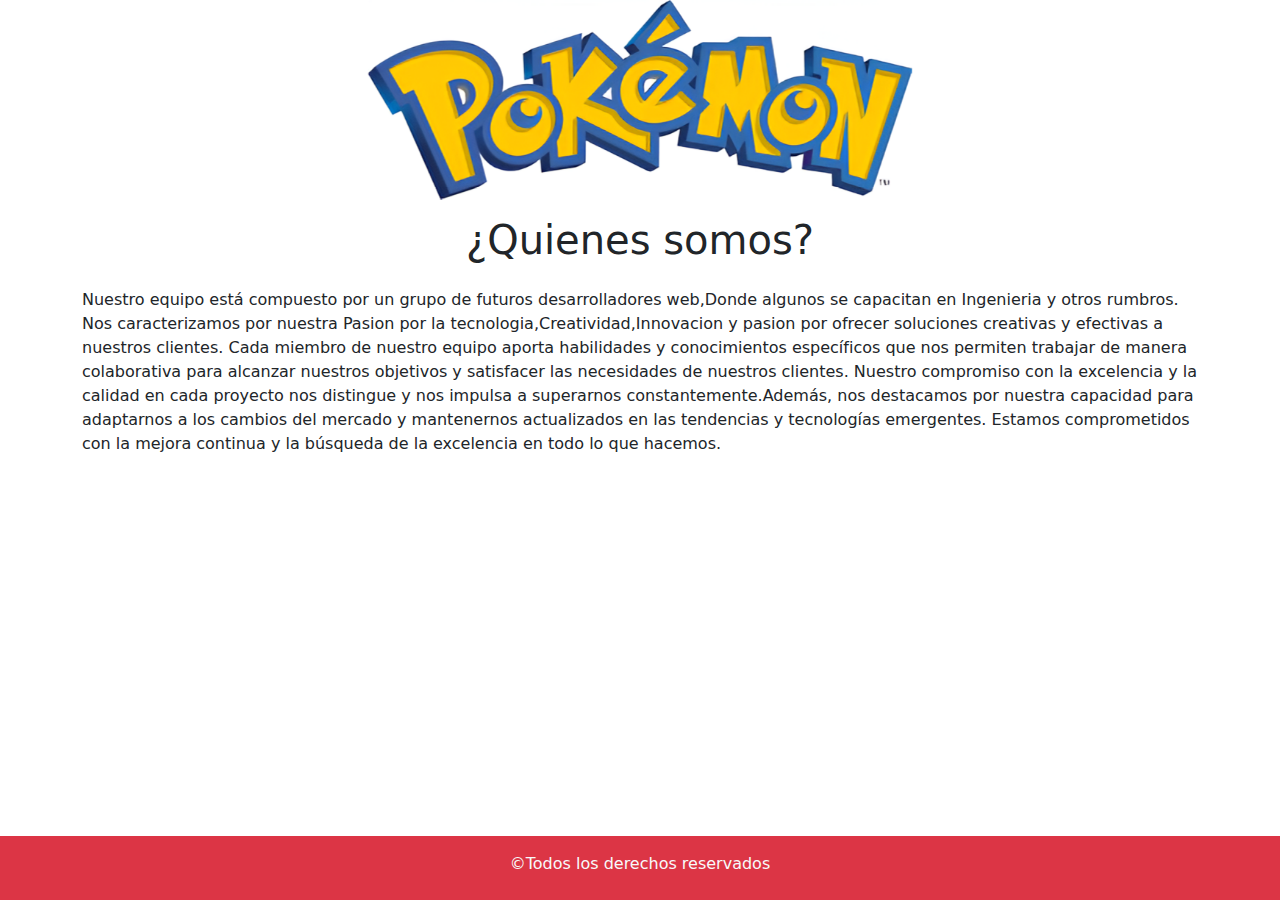
==== pages/Nosotros.html @ d3f8ff73 "Merge branch 'dev1' into footer" ====
<!DOCTYPE html>
<html lang="es">
  <head>
    <meta charset="UTF-8" />
    <meta name="viewport" content="width=device-width, initial-scale=1.0" />
    <meta name="author" content="" />
    <meta name="descripcion" />
    <meta name="keywords" />
    <link rel="stylesheet" href="../css/bootstrap.min.css" />
    <link
      rel="stylesheet"
      href="https://cdn.jsdelivr.net/npm/bootstrap-icons@1.11.3/font/bootstrap-icons.min.css"
    />
    <link rel="stylesheet" href="../css/style.css" />
    <title>Pokedex</title>
  </head>
  <body>
    <header></header>
    <main>
      <div id="sliderNosotros" class="carousel slide">
        <div class="carousel-indicators">
          <button
            type="button"
            data-bs-target="#sliderNosotros"
            data-bs-slide-to="0"
            class="active"
            aria-current="true"
            aria-label="Slide 1"
          ></button>
          <button
            type="button"
            data-bs-target="#sliderNosotros"
            data-bs-slide-to="1"
            aria-label="Slide 2"
          ></button>
          <button
            type="button"
            data-bs-target="#sliderNosotros"
            data-bs-slide-to="2"
            aria-label="Slide 3"
          ></button>
        </div>
        <div class="carousel-inner">
          <div class="carousel-item active">
            <img
              src="../img/imgNosotros/pokemonlogohd.png"
              class="d-block w-auto mx-auto imgcarousel"
              alt="pokemon"
            />
          </div>
          <div class="carousel-item">
            <img
              src="../img/imgNosotros/pokemones.jpeg"
              class="d-block w-100 imgcarousel"
              alt="pokemones"
            />
          </div>
          <div class="carousel-item">
            <img
              src="../img/imgNosotros/personajes.png"
              class="d-block w-100 imgcarousel"
              alt="personajes"
            />
          </div>
        </div>
        <button
          class="carousel-control-prev"
          type="button"
          data-bs-target="#sliderNosotros"
          data-bs-slide="prev"
        >
          <span class="carousel-control-prev-icon" aria-hidden="true"></span>
          <span class="visually-hidden">Previous</span>
        </button>
        <button
          class="carousel-control-next"
          type="button"
          data-bs-target="#sliderNosotros"
          data-bs-slide="next"
        >
          <span class="carousel-control-next-icon" aria-hidden="true"></span>
          <span class="visually-hidden">Next</span>
        </button>
      </div>

      <section class="container">
        <h2 class="h1 text-center py-2 my-2">¿Quienes somos?</h2>
        <p class="py-2 mb-4 mt-2">
          Nuestro equipo está compuesto por un grupo de futuros desarrolladores
          web,Donde algunos se capacitan en Ingenieria y otros rumbros. Nos
          caracterizamos por nuestra Pasion por la
          tecnologia,Creatividad,Innovacion y pasion por ofrecer soluciones
          creativas y efectivas a nuestros clientes. Cada miembro de nuestro
          equipo aporta habilidades y conocimientos específicos que nos permiten
          trabajar de manera colaborativa para alcanzar nuestros objetivos y
          satisfacer las necesidades de nuestros clientes. Nuestro compromiso
          con la excelencia y la calidad en cada proyecto nos distingue y nos
          impulsa a superarnos constantemente.Además, nos destacamos por nuestra
          capacidad para adaptarnos a los cambios del mercado y mantenernos
          actualizados en las tendencias y tecnologías emergentes. Estamos
          comprometidos con la mejora continua y la búsqueda de la excelencia en
          todo lo que hacemos.
        </p>
      </section>
    </main>

    <footer class="bg-danger text-light py-2 text-center">
      <p class="mt-2">&copy;Todos los derechos reservados</p>
    </footer>
  </body>
  <script src="https://cdnjs.cloudflare.com/ajax/libs/popper.js/2.11.6/umd/popper.min.js"></script>
  <script src="../js/bootstrap.min.js"></script>
</html>
---- css/style.css ----
body {
    min-height: 100vh;
    display: flex;
    flex-direction: column;
  }

main{
    flex-wrap: wrap;
    flex-grow: 1;
}

.imgcarousel{
    height: 200px;
    object-fit: cover;
    object-position: 50% 30%;
  }

  @media all and (min-width: 992px) {
    .imgcarousel{
      height: 500x;
      object-position: 50% 30%;
    }
  }
  @media all and (min-width: 730px) {
    .imgcarousel{
      height: 400x;
      object-position: 40% 40%;
    }
  }
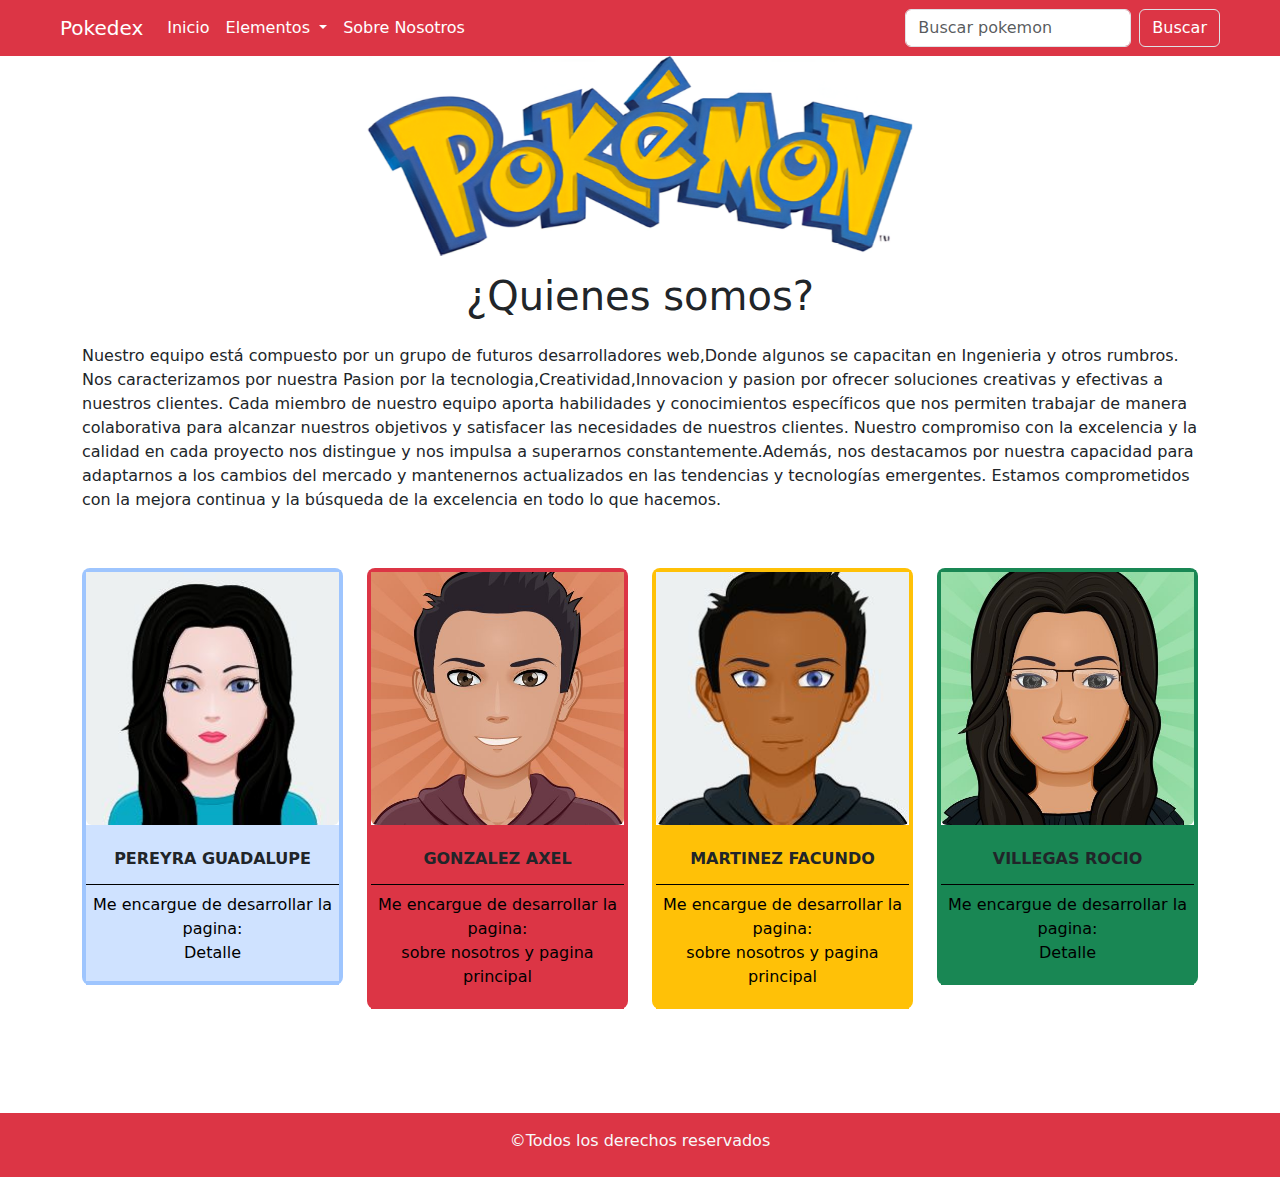
==== commit 717d0817: "se agrego la parte de tarjetas a nosotros" ====
--- a/pages/Nosotros.html
+++ b/pages/Nosotros.html
@@ -15,7 +15,39 @@
     <title>Pokedex</title>
   </head>
   <body>
-    <header></header>
+    <header>
+      <nav class="navbar navbar-expand-lg bg-danger ">
+        <div class="container-fluid">
+          <a class="navbar-brand text-white ms-md-5 " href="./index.html">Pokedex</a>
+          <button class="navbar-toggler" type="button" data-bs-toggle="collapse" data-bs-target="#navbarSupportedContent" aria-controls="navbarSupportedContent" aria-expanded="false" aria-label="Toggle navigation">
+            <span class="navbar-toggler-icon"></span>
+          </button>
+          <div class="collapse navbar-collapse" id="navbarSupportedContent">
+            <ul class="navbar-nav me-auto mb-2 mb-lg-0">
+              <li class="nav-item " >
+                <a class="nav-link active text-white" aria-current="page" href="./index.html">Inicio</a>
+              </li>
+             
+              <li class="nav-item dropdown">
+                <a class="nav-link dropdown-toggle text-white" href="#" role="button" data-bs-toggle="dropdown" aria-expanded="false">
+                  Elementos
+                </a>
+                <ul class="dropdown-menu">
+                 
+                </ul>
+              </li>
+              <li class="nav-item">
+                <a class="nav-link text-white" href="./pages/Nosotros.html">Sobre Nosotros</a>
+              </li>
+            </ul>
+            <form class="d-flex me-md-5 " role="search">
+              <input class="form-control me-2" type="search" placeholder="Buscar pokemon" aria-label="Search">
+              <button class="btn btn-outline-success text-white border" type="submit">Buscar</button>
+            </form> 
+          </div>
+        </div>
+      </nav>
+    </header>
     <main>
       <div id="sliderNosotros" class="carousel slide">
         <div class="carousel-indicators">
@@ -102,6 +134,108 @@
           todo lo que hacemos.
         </p>
       </section>
+
+
+
+      <section class="container mt-2 mb-5 pb-3 justify-content-center">
+        <div class="row">
+          <div class="col-md-3 my-4 col-6">
+            <div
+              class="rounded-3 border-top border-start border-end border-4  border-primary-subtle "
+            >
+              
+                <img
+                  src="/img/nosotrosperfil/guada.jpg"
+                  alt="guadalupe pereyra"
+                  class="w-100 h-100 rounded-bottom"
+                />
+                   <div class="bg-primary-subtle">
+                    <h6 class="d-block text-center text-BLACK pt-4 fw-bold border-bottom border-black pb-3 ">PEREYRA GUADALUPE</h6>
+                
+                    <p class="d-block text-center text-black  pb-md-3  border-bottom border-4 border-primary-subtle">Me encargue de desarrollar la pagina: <br> Detalle</p>
+                      
+                   </div>
+                 
+              
+                
+            </div>
+          </div>
+
+          <div class="col-md-3 my-4 col-6">
+            <div class="rounded-3 border-top border-start border-end border-4 border-danger">
+             
+                <img
+                  src="/img/nosotrosperfil/axel.jpg"
+                  alt="gonzalez Axel"
+                  class="w-100 h-100 rounded-bottom"
+                />
+                   <div class="bg-danger">
+                    <h6 class="d-block text-center text-BLACK pt-4 fw-bold border-bottom border-black pb-3">GONZALEZ AXEL</h6>
+               
+                    <p class="d-block text-center text-black  pb-md-3 border-bottom border-4 border-danger">Me encargue de desarrollar la pagina: <br>sobre nosotros y pagina principal</p>
+    
+                   </div>
+              
+              
+             
+            </div>
+          </div>
+
+
+
+
+          <div class="col-md-3 my-4 col-6">
+            <div class="rounded-3 border-top border-start border-end border-4 border-warning">
+             
+                <img
+                  src="/img/nosotrosperfil/facundo.jpg"
+                  alt="martinez facundo"
+                  class="w-100 h-100 rounded-bottom"
+                />
+                <div  class="bg-warning">
+                  <h6 class="d-block text-center text-BLACK pt-4 fw-bold border-bottom border-black pb-3">MARTINEZ FACUNDO</h6>
+                  <p class="d-block text-center text-black  pb-md-3 border-bottom border-4 border-warning">Me encargue de desarrollar la pagina: <br>sobre nosotros y pagina principal</p>
+               
+
+                </div>
+              
+            </div>
+          </div>
+
+
+
+
+
+          <div class="col-md-3 my-4 col-6">
+            <div class="rounded-3 border-top border-start border-end border-4 border-success">
+              
+                <img
+                  src="/img/nosotrosperfil/rocio.jpg"
+                  alt="villagas rocio"
+                  class="w-100 h-100 rounded-bottom"
+                />
+                  <div class="bg-success">
+                    <h6 class="d-block text-center text-BLACK pt-4 fw-bold  border-bottom border-black pb-3">VILLEGAS ROCIO</h6>
+                
+                    <p class="d-block text-center text-black  pb-md-3 pb-5 border-bottom border-4 border-success">Me encargue de desarrollar la pagina: <br> Detalle</p>
+    
+                  </div>
+              
+              
+              
+            </div>
+          </div>
+
+
+        
+        </div>
+      </section>
+
+
+
+
+
+
     </main>
 
     <footer class="bg-danger text-light py-2 text-center">
--- a/css/style.css
+++ b/css/style.css
@@ -1,4 +1,48 @@
 
+
+* {
+  padding: 0;
+  margin: 0;
+}
+
+.imgp {
+  width: 100%;
+  height: auto;
+  object-fit: cover;
+}
+
+.br {
+  width: 5px;
+}
+
+.card {
+  border: 1px solid #ccc;
+  border-radius: 8px;
+  box-shadow: 0 4px 8px rgba(0, 0, 0, 0.1);
+  background-color: #fff;
+  transition: transform 0.2s;
+}
+
+.card:hover {
+  transform: translateY(-10px);
+  transition: transform 0.2s;
+}
+
+.bgpoke{
+    background: #fff url(../img/imgpokemones/container_bg.png);
+}
+
+.colorpill{
+    background-color: rgb(66, 12, 66);
+}
+
+.colorfuergo{
+    background-color: orange;
+}
+
+.volador{
+    background-color: grey;
+}
 
 body {
     min-height: 100vh;
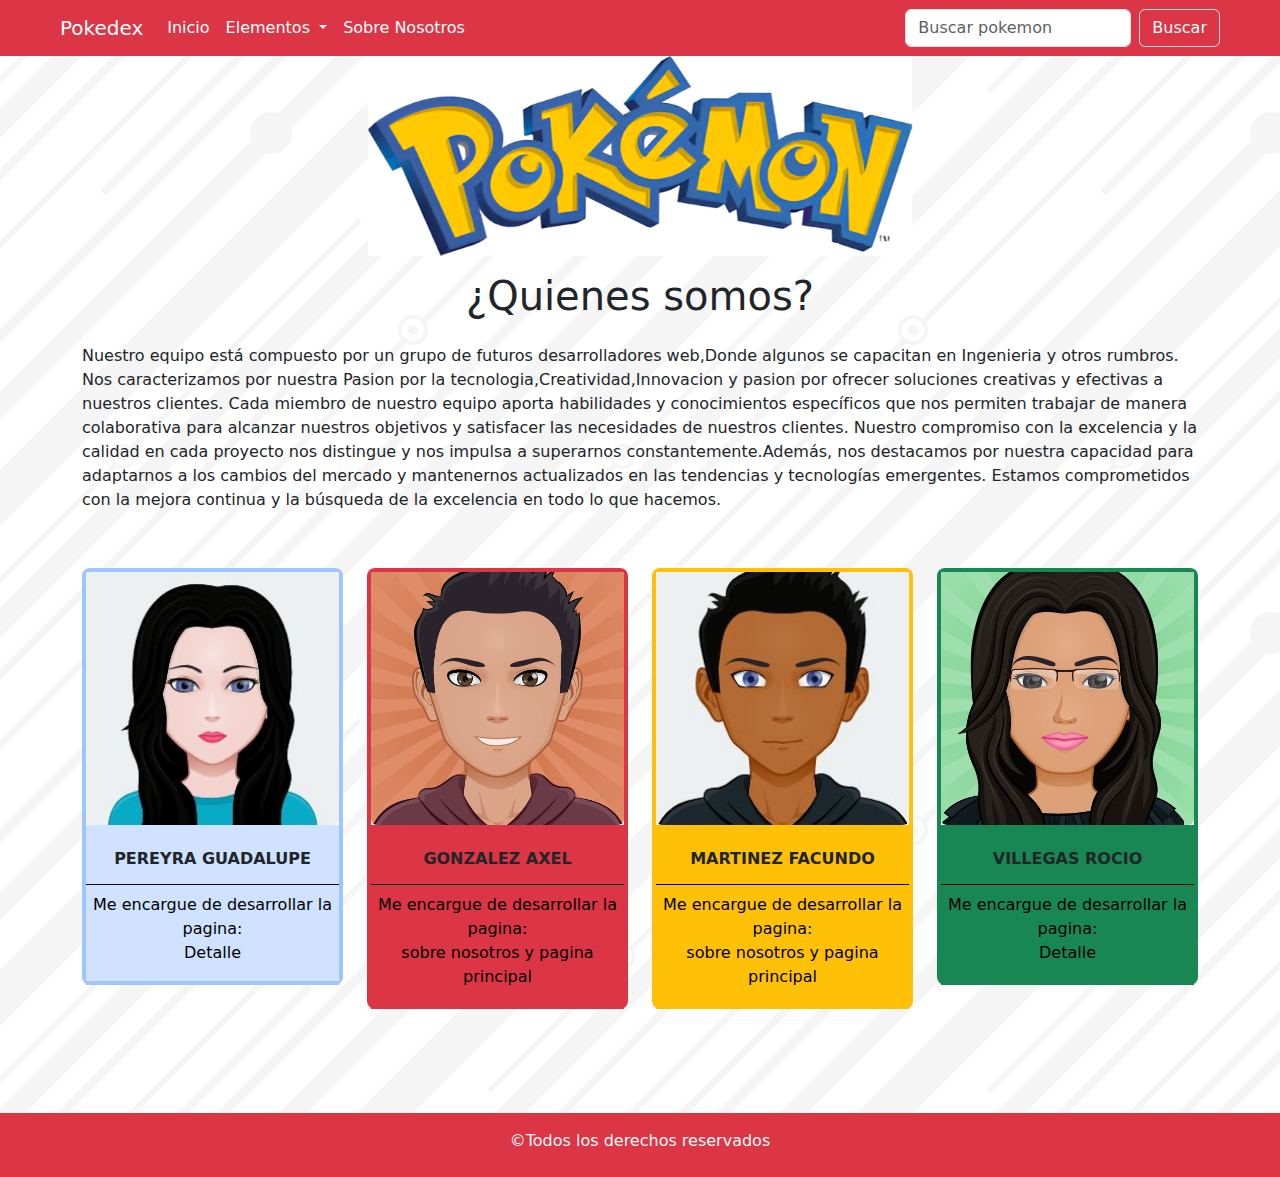
==== commit 6db57df9: "agregamos el detalle del pokemos y evaluciones" ====
--- a/pages/Nosotros.html
+++ b/pages/Nosotros.html
@@ -16,39 +16,92 @@
   </head>
   <body>
     <header>
-      <nav class="navbar navbar-expand-lg bg-danger ">
+      <nav class="navbar navbar-expand-lg bg-danger">
         <div class="container-fluid">
-          <a class="navbar-brand text-white ms-md-5 " href="./index.html">Pokedex</a>
-          <button class="navbar-toggler" type="button" data-bs-toggle="collapse" data-bs-target="#navbarSupportedContent" aria-controls="navbarSupportedContent" aria-expanded="false" aria-label="Toggle navigation">
+          <a class="navbar-brand text-white ms-md-5" href="/index.html"
+            >Pokedex</a
+          >
+          <button
+            class="navbar-toggler"
+            type="button"
+            data-bs-toggle="collapse"
+            data-bs-target="#navbarSupportedContent"
+            aria-controls="navbarSupportedContent"
+            aria-expanded="false"
+            aria-label="Toggle navigation"
+          >
             <span class="navbar-toggler-icon"></span>
           </button>
           <div class="collapse navbar-collapse" id="navbarSupportedContent">
             <ul class="navbar-nav me-auto mb-2 mb-lg-0">
-              <li class="nav-item " >
-                <a class="nav-link active text-white" aria-current="page" href="./index.html">Inicio</a>
+              <li class="nav-item">
+                <a
+                  class="nav-link active text-white"
+                  aria-current="page"
+                  href="/index.html"
+                  >Inicio</a
+                >
               </li>
-             
+
               <li class="nav-item dropdown">
-                <a class="nav-link dropdown-toggle text-white" href="#" role="button" data-bs-toggle="dropdown" aria-expanded="false">
+                <a
+                  class="nav-link dropdown-toggle text-white"
+                  href="#"
+                  role="button"
+                  data-bs-toggle="dropdown"
+                  aria-expanded="false"
+                >
                   Elementos
                 </a>
-                <ul class="dropdown-menu">
-                 
+                <ul
+                  class="dropdown-menu bg-danger"
+                  aria-labelledby="MenuDeCategorias"
+                >
+                  <li>
+                    <a class="dropdown-item text-white" href="#">Agua</a>
+                  </li>
+                  <li>
+                    <a class="dropdown-item text-white" href="#">Fuego</a>
+                  </li>
+                  <li>
+                    <a class="dropdown-item text-white" href="#">Tierra</a>
+                  </li>
+                  <li>
+                    <a class="dropdown-item text-white" href="#">Viento</a>
+                  </li>
+                  <li>
+                    <a class="dropdown-item text-white" href="#">Volador</a>
+                  </li>
+                  <li>
+                    <a class="dropdown-item text-white" href="#">Hierro</a>
+                  </li>
                 </ul>
               </li>
               <li class="nav-item">
-                <a class="nav-link text-white" href="./pages/Nosotros.html">Sobre Nosotros</a>
+                <a class="nav-link text-white" href="/pages/Nosotros.html"
+                  >Sobre Nosotros</a
+                >
               </li>
             </ul>
-            <form class="d-flex me-md-5 " role="search">
-              <input class="form-control me-2" type="search" placeholder="Buscar pokemon" aria-label="Search">
-              <button class="btn btn-outline-success text-white border" type="submit">Buscar</button>
-            </form> 
+            <form class="d-flex me-md-5" role="search">
+              <input
+                class="form-control me-2"
+                type="search"
+                placeholder="Buscar pokemon"
+                aria-label="Search"
+              />
+              <button
+                class="btn btn-outline-success text-white border"
+                type="submit"
+              >
+                Buscar
+              </button>
+            </form>
           </div>
         </div>
       </nav>
     </header>
-    <main>
+    <main class="bgpoke">
       <div id="sliderNosotros" class="carousel slide">
         <div class="carousel-indicators">
           <button
@@ -135,107 +188,112 @@
         </p>
       </section>
 
-
-
       <section class="container mt-2 mb-5 pb-3 justify-content-center">
         <div class="row">
           <div class="col-md-3 my-4 col-6">
             <div
-              class="rounded-3 border-top border-start border-end border-4  border-primary-subtle "
+              class="rounded-3 border-top border-start border-end border-4 border-primary-subtle"
             >
-              
-                <img
-                  src="/img/nosotrosperfil/guada.jpg"
-                  alt="guadalupe pereyra"
-                  class="w-100 h-100 rounded-bottom"
-                />
-                   <div class="bg-primary-subtle">
-                    <h6 class="d-block text-center text-BLACK pt-4 fw-bold border-bottom border-black pb-3 ">PEREYRA GUADALUPE</h6>
-                
-                    <p class="d-block text-center text-black  pb-md-3  border-bottom border-4 border-primary-subtle">Me encargue de desarrollar la pagina: <br> Detalle</p>
-                      
-                   </div>
-                 
-              
-                
+              <img
+                src="/img/nosotrosperfil/guada.jpg"
+                alt="guadalupe pereyra"
+                class="w-100 h-100 rounded-bottom"
+              />
+              <div class="bg-primary-subtle">
+                <h6
+                  class="d-block text-center text-BLACK pt-4 fw-bold border-bottom border-black pb-3"
+                >
+                  PEREYRA GUADALUPE
+                </h6>
+
+                <p
+                  class="d-block text-center text-black pb-md-3 border-bottom border-4 border-primary-subtle"
+                >
+                  Me encargue de desarrollar la pagina: <br />
+                  Detalle
+                </p>
+              </div>
             </div>
           </div>
 
           <div class="col-md-3 my-4 col-6">
-            <div class="rounded-3 border-top border-start border-end border-4 border-danger">
-             
-                <img
-                  src="/img/nosotrosperfil/axel.jpg"
-                  alt="gonzalez Axel"
-                  class="w-100 h-100 rounded-bottom"
-                />
-                   <div class="bg-danger">
-                    <h6 class="d-block text-center text-BLACK pt-4 fw-bold border-bottom border-black pb-3">GONZALEZ AXEL</h6>
-               
-                    <p class="d-block text-center text-black  pb-md-3 border-bottom border-4 border-danger">Me encargue de desarrollar la pagina: <br>sobre nosotros y pagina principal</p>
-    
-                   </div>
-              
-              
-             
+            <div
+              class="rounded-3 border-top border-start border-end border-4 border-danger"
+            >
+              <img
+                src="/img/nosotrosperfil/axel.jpg"
+                alt="gonzalez Axel"
+                class="w-100 h-100 rounded-bottom"
+              />
+              <div class="bg-danger">
+                <h6
+                  class="d-block text-center text-BLACK pt-4 fw-bold border-bottom border-black pb-3"
+                >
+                  GONZALEZ AXEL
+                </h6>
+
+                <p
+                  class="d-block text-center text-black pb-md-3 border-bottom border-4 border-danger"
+                >
+                  Me encargue de desarrollar la pagina: <br />sobre nosotros y
+                  pagina principal
+                </p>
+              </div>
             </div>
           </div>
 
-
-
-
           <div class="col-md-3 my-4 col-6">
-            <div class="rounded-3 border-top border-start border-end border-4 border-warning">
-             
-                <img
-                  src="/img/nosotrosperfil/facundo.jpg"
-                  alt="martinez facundo"
-                  class="w-100 h-100 rounded-bottom"
-                />
-                <div  class="bg-warning">
-                  <h6 class="d-block text-center text-BLACK pt-4 fw-bold border-bottom border-black pb-3">MARTINEZ FACUNDO</h6>
-                  <p class="d-block text-center text-black  pb-md-3 border-bottom border-4 border-warning">Me encargue de desarrollar la pagina: <br>sobre nosotros y pagina principal</p>
-               
-
-                </div>
-              
+            <div
+              class="rounded-3 border-top border-start border-end border-4 border-warning"
+            >
+              <img
+                src="/img/nosotrosperfil/facundo.jpg"
+                alt="martinez facundo"
+                class="w-100 h-100 rounded-bottom"
+              />
+              <div class="bg-warning">
+                <h6
+                  class="d-block text-center text-BLACK pt-4 fw-bold border-bottom border-black pb-3"
+                >
+                  MARTINEZ FACUNDO
+                </h6>
+                <p
+                  class="d-block text-center text-black pb-md-3 border-bottom border-4 border-warning"
+                >
+                  Me encargue de desarrollar la pagina: <br />sobre nosotros y
+                  pagina principal
+                </p>
+              </div>
             </div>
           </div>
 
-
-
-
-
           <div class="col-md-3 my-4 col-6">
-            <div class="rounded-3 border-top border-start border-end border-4 border-success">
-              
-                <img
-                  src="/img/nosotrosperfil/rocio.jpg"
-                  alt="villagas rocio"
-                  class="w-100 h-100 rounded-bottom"
-                />
-                  <div class="bg-success">
-                    <h6 class="d-block text-center text-BLACK pt-4 fw-bold  border-bottom border-black pb-3">VILLEGAS ROCIO</h6>
-                
-                    <p class="d-block text-center text-black  pb-md-3 pb-5 border-bottom border-4 border-success">Me encargue de desarrollar la pagina: <br> Detalle</p>
-    
-                  </div>
-              
-              
-              
+            <div
+              class="rounded-3 border-top border-start border-end border-4 border-success"
+            >
+              <img
+                src="/img/nosotrosperfil/rocio.jpg"
+                alt="villagas rocio"
+                class="w-100 h-100 rounded-bottom"
+              />
+              <div class="bg-success">
+                <h6
+                  class="d-block text-center text-BLACK pt-4 fw-bold border-bottom border-black pb-3"
+                >
+                  VILLEGAS ROCIO
+                </h6>
+
+                <p
+                  class="d-block text-center text-black pb-md-3 pb-5 border-bottom border-4 border-success"
+                >
+                  Me encargue de desarrollar la pagina: <br />
+                  Detalle
+                </p>
+              </div>
             </div>
           </div>
-
-
-        
         </div>
       </section>
-
-
-
-
-
-
     </main>
 
     <footer class="bg-danger text-light py-2 text-center">
@@ -244,4 +302,4 @@
   </body>
   <script src="https://cdnjs.cloudflare.com/ajax/libs/popper.js/2.11.6/umd/popper.min.js"></script>
   <script src="../js/bootstrap.min.js"></script>
-</html>+</html>
--- a/css/style.css
+++ b/css/style.css
@@ -1,5 +1,3 @@
-
-
 * {
   padding: 0;
   margin: 0;
@@ -28,50 +26,71 @@
   transition: transform 0.2s;
 }
 
-.bgpoke{
-    background: #fff url(../img/imgpokemones/container_bg.png);
+.bgpoke {
+  background: #fff url(../img/imgpokemones/container_bg.png);
 }
 
-.colorpill{
-    background-color: rgb(66, 12, 66);
+.colorpill {
+  background-color: rgb(66, 12, 66);
 }
 
-.colorfuergo{
-    background-color: orange;
+.colorfuergo {
+  background-color: orange;
 }
 
-.volador{
-    background-color: grey;
+.volador {
+  background-color: grey;
 }
 
 body {
-    min-height: 100vh;
-    display: flex;
-    flex-direction: column;
-  }
-
-main{
-    flex-wrap: wrap;
-    flex-grow: 1;
+  min-height: 100vh;
+  display: flex;
+  flex-direction: column;
 }
 
-.imgcarousel{
-    height: 200px;
-    object-fit: cover;
+main {
+  flex-wrap: wrap;
+  flex-grow: 1;
+}
+
+.imgcarousel {
+  height: 200px;
+  object-fit: cover;
+  object-position: 50% 30%;
+}
+
+@media all and (min-width: 992px) {
+  .imgcarousel {
+    height: 500x;
     object-position: 50% 30%;
   }
+  .card {
+    width: 230px;
+  }
+}
+@media all and (min-width: 730px) {
+  .imgcarousel {
+    height: 400x;
+    object-position: 40% 40%;
+  }
+}
 
-  @media all and (min-width: 992px) {
-    .imgcarousel{
-      height: 500x;
-      object-position: 50% 30%;
-    }
+.imagenCarousel {
+  height: 400px;
+  object-fit: cover;
+}
+@media all and (min-width: 992px) {
+  .imagenCarousel {
+    height: 630px;
+    object-position: 50% 20%;
+    object-fit: cover;
   }
-  @media all and (min-width: 730px) {
-    .imgcarousel{
-      height: 400x;
-      object-position: 40% 40%;
-    }
-  }
+}
 
+.bgfila1{
+  background-color: rgb(225, 230, 184);
+}
 
+.bgtajet{
+  background-color: rgb(172, 212, 169);
+}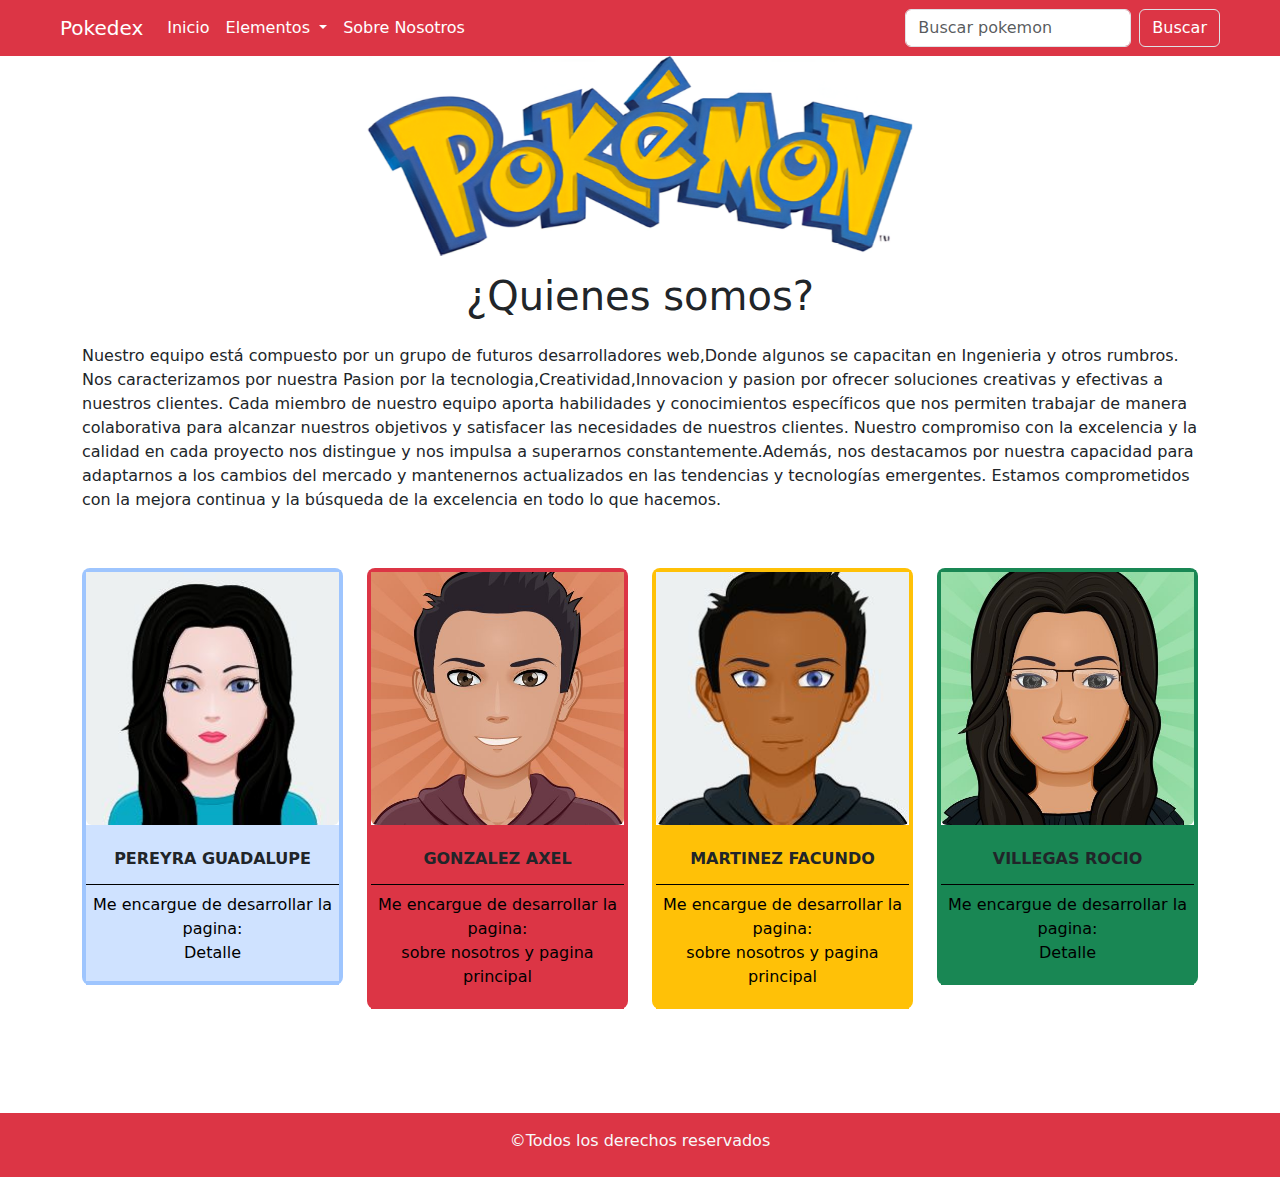
==== commit 73f3cc43: "linkeamos" ====
--- a/pages/Nosotros.html
+++ b/pages/Nosotros.html
@@ -101,7 +101,7 @@
         </div>
       </nav>
     </header>
-    <main class="bgpoke">
+    <main>
       <div id="sliderNosotros" class="carousel slide">
         <div class="carousel-indicators">
           <button
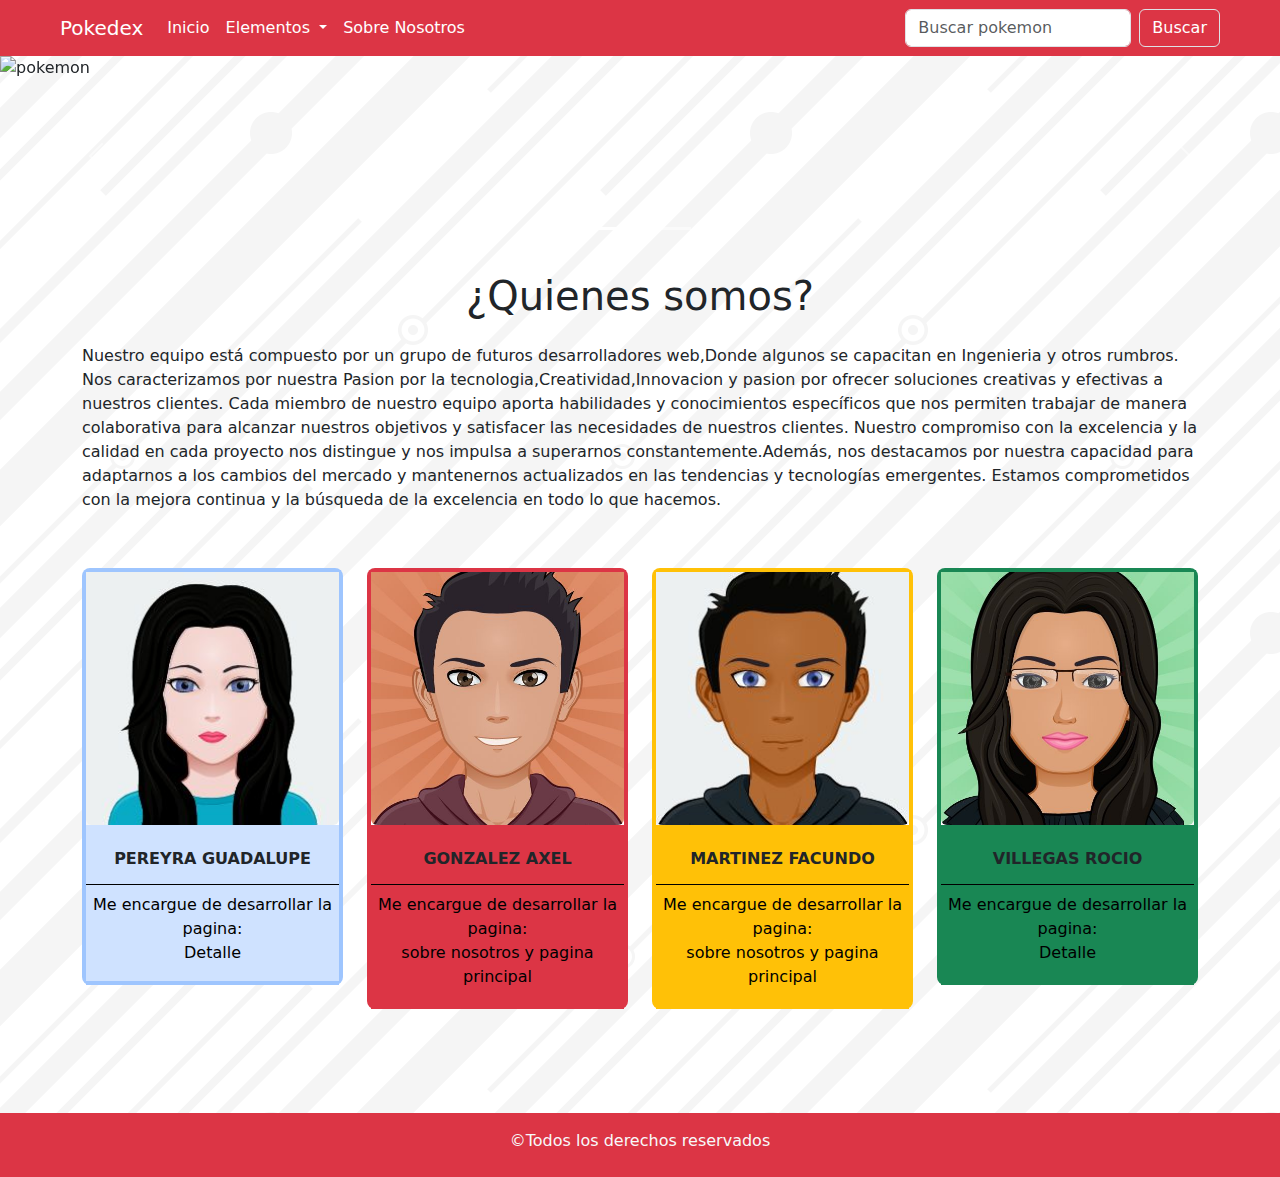
==== commit f9a96e33: "Merge pull request #18 from facu030/dev1" ====
--- a/pages/Nosotros.html
+++ b/pages/Nosotros.html
@@ -101,7 +101,7 @@
         </div>
       </nav>
     </header>
-    <main>
+    <main class="bgpoke">
       <div id="sliderNosotros" class="carousel slide">
         <div class="carousel-indicators">
           <button
--- a/css/style.css
+++ b/css/style.css
@@ -1,3 +1,4 @@
+
 * {
   padding: 0;
   margin: 0;
@@ -93,4 +94,5 @@
 
 .bgtajet{
   background-color: rgb(172, 212, 169);
-}+}
+
